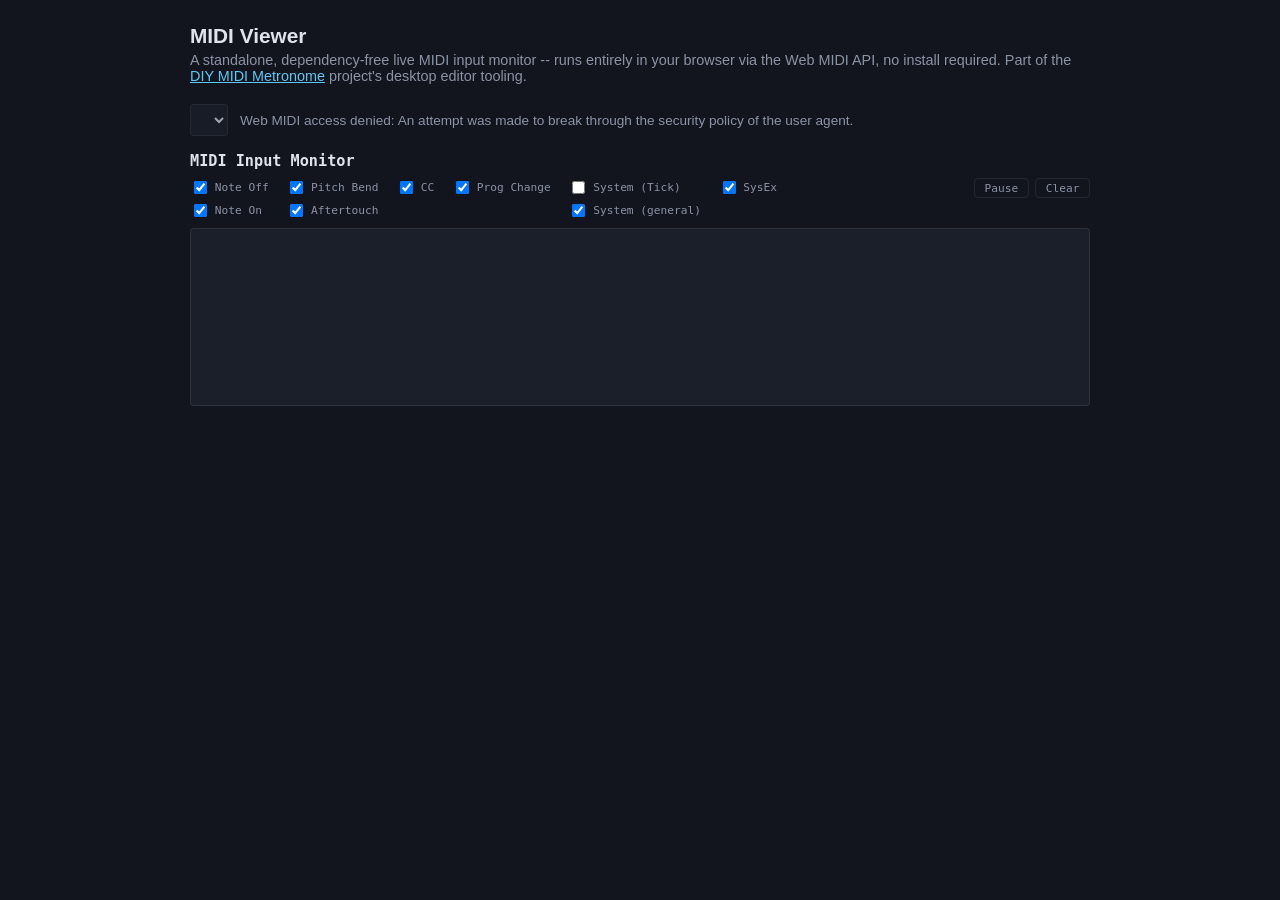
==== software/midi-viewer/index.html @ 2151f922 "Split repo into documentation site + open-source MIDI Viewer demo Moves the Hugo build-log site into" ====
<!doctype html>
<html lang="en">
<head>
  <meta charset="utf-8" />
  <meta name="viewport" content="width=device-width, initial-scale=1" />
  <title>MIDI Viewer</title>
  <link rel="stylesheet" href="midi-monitor.css" />
  <style>
    body {
      margin: 0;
      padding: 1.5rem;
      background: #12151d;
      color: #dfe3ea;
      font-family: -apple-system, BlinkMacSystemFont, "Segoe UI", sans-serif;
    }
    .wrap {
      max-width: 900px;
      margin: 0 auto;
    }
    h1 {
      font-size: 1.3rem;
      margin: 0 0 0.25rem;
    }
    p.lede {
      color: #8b93a7;
      margin: 0 0 1.25rem;
      font-size: 0.9rem;
    }
    .controls {
      display: flex;
      align-items: center;
      gap: 0.75rem;
      margin-bottom: 1rem;
    }
    select {
      font: inherit;
      background: #1b1f2a;
      color: #dfe3ea;
      border: 1px solid rgba(255, 255, 255, 0.08);
      border-radius: 4px;
      padding: 0.35rem 0.5rem;
    }
    #status {
      font-size: 0.85rem;
      color: #8b93a7;
    }
  </style>
</head>
<body>
  <div class="wrap">
    <h1>MIDI Viewer</h1>
    <p class="lede">
      A standalone, dependency-free live MIDI input monitor -- runs entirely in your browser via
      the Web MIDI API, no install required. Part of the
      <a href="https://github.com/jens-goes-mad/diy-midi-metronome" style="color:#5ec8f8">DIY MIDI Metronome</a>
      project's desktop editor tooling.
    </p>

    <div class="controls">
      <select id="inputSelect"></select>
      <span id="status"></span>
    </div>

    <div id="midiMonitor"></div>
  </div>

  <script src="midi-monitor.js"></script>
  <script src="web-midi-bridge.js"></script>
</body>
</html>
---- software/midi-viewer/midi-monitor.css ----
/* Manual copy from the private DIY-MIDI-METRONOME repo's
   EDITOR/frontend/components/midi-monitor.css -- port fixes there by hand. */

/* Self-contained styling for MidiMonitor -- no Bootstrap/framework classes
   used in the component's own generated markup (see midi-monitor.js), so
   this file is the only styling dependency. Dark by default to match this
   project's theme; override the custom properties below to reuse
   elsewhere (e.g. a light-themed host app). */

.mm {
  --mm-bg: #1b1f2a;
  --mm-border: rgba(255, 255, 255, 0.08);
  --mm-text: #dfe3ea;
  --mm-muted: #8b93a7;
  --mm-accent: #5ec8f8;

  display: flex;
  flex-direction: column;
  gap: 0.5rem;
  font-family: ui-monospace, "SF Mono", Menlo, monospace;
}

.mm-header {
  display: flex;
  align-items: center;
  justify-content: space-between;
  gap: 0.75rem;
}

.mm-header:empty {
  display: none;
}

.mm-title {
  margin: 0;
  font-size: 0.95rem;
  font-weight: 600;
  color: var(--mm-text);
}

.mm-filters {
  display: flex;
  flex-wrap: wrap;
  align-items: flex-start;
  gap: 0.3rem 1.1rem;
  font-size: 0.7rem;
  color: var(--mm-muted);
}

.mm-filter-col {
  display: flex;
  flex-direction: column;
  gap: 0.25rem;
}

.mm-filters label {
  display: flex;
  align-items: center;
  gap: 0.3rem;
  cursor: pointer;
  user-select: none;
  white-space: nowrap;
}

.mm-filters input[type="checkbox"] {
  cursor: pointer;
}

.mm-buttons {
  display: flex;
  align-items: flex-start;
  gap: 0.4rem;
  margin-left: auto;
}

.mm-pause-btn,
.mm-clear-btn {
  font: inherit;
  font-size: 0.7rem;
  color: var(--mm-muted);
  background: transparent;
  border: 1px solid var(--mm-border);
  border-radius: 4px;
  padding: 0.15rem 0.6rem;
  cursor: pointer;
}

.mm-pause-btn:hover,
.mm-clear-btn:hover {
  color: var(--mm-text);
  border-color: var(--mm-accent);
}

.mm-pause-btn--active {
  color: var(--mm-bg);
  background: var(--mm-accent);
  border-color: var(--mm-accent);
}

.mm-log {
  flex-grow: 1;
  font-size: 0.8rem;
  color: var(--mm-text);
  background: var(--mm-bg);
  border: 1px solid var(--mm-border);
  border-radius: 4px;
  padding: 0.5rem;
  overflow-y: auto;
  min-height: 160px;
}

.mm-event {
  white-space: pre-wrap;
  word-break: break-word;
  line-height: 1.4;
}

/* One rule per category -- toggled by MidiMonitor adding/removing
   mm-hide-<category> on .mm-log itself, so filtering is pure CSS with no
   re-render needed (unchecking a filter hides matching past events too,
   not just future ones). */
.mm-log.mm-hide-noteOn .mm-cat-noteOn,
.mm-log.mm-hide-noteOff .mm-cat-noteOff,
.mm-log.mm-hide-cc .mm-cat-cc,
.mm-log.mm-hide-programChange .mm-cat-programChange,
.mm-log.mm-hide-pitchBend .mm-cat-pitchBend,
.mm-log.mm-hide-aftertouch .mm-cat-aftertouch,
.mm-log.mm-hide-system .mm-cat-system,
.mm-log.mm-hide-systemTick .mm-cat-systemTick,
.mm-log.mm-hide-sysex .mm-cat-sysex {
  display: none;
}
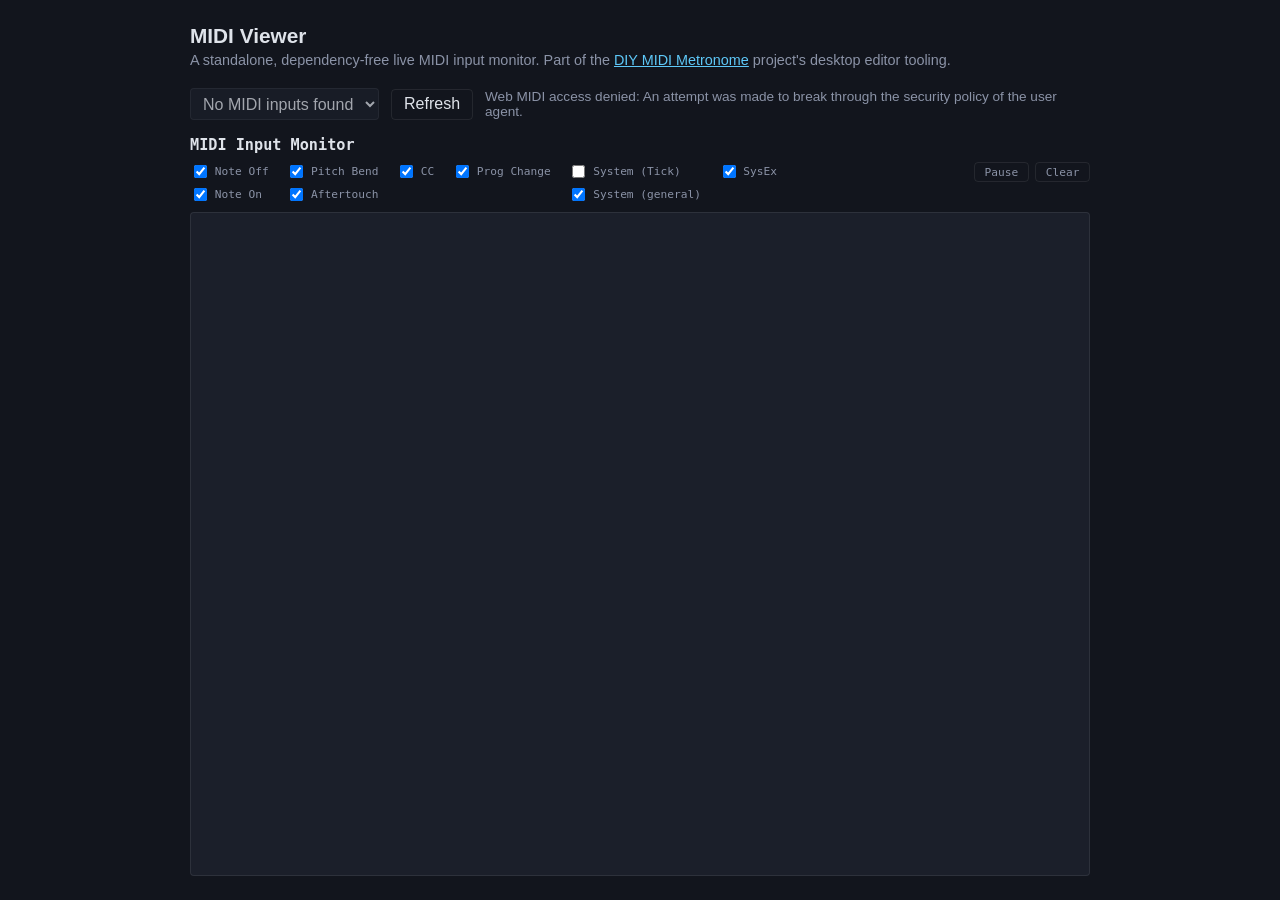
==== commit 85531096: "Add native MIDI Viewer app for macOS/Linux/Windows Web MIDI API isn't available in WebKit (macOS/Lin" ====
--- a/software/midi-viewer/index.html
+++ b/software/midi-viewer/index.html
@@ -6,16 +6,33 @@
   <title>MIDI Viewer</title>
   <link rel="stylesheet" href="midi-monitor.css" />
   <style>
+    html, body {
+      height: 100%;
+      margin: 0;
+    }
     body {
-      margin: 0;
       padding: 1.5rem;
       background: #12151d;
       color: #dfe3ea;
       font-family: -apple-system, BlinkMacSystemFont, "Segoe UI", sans-serif;
+      box-sizing: border-box;
+      display: flex;
+      overflow: hidden;
     }
+    /* Height/flex chain down to #midiMonitor so its .mm-log (midi-monitor.css)
+       can actually flex-grow into the available space instead of collapsing
+       to its min-height -- only .mm-log itself scrolls (overflow-y: auto). */
     .wrap {
       max-width: 900px;
+      width: 100%;
       margin: 0 auto;
+      display: flex;
+      flex-direction: column;
+      min-height: 0;
+    }
+    #midiMonitor {
+      flex: 1 1 auto;
+      min-height: 0;
     }
     h1 {
       font-size: 1.3rem;
@@ -40,6 +57,18 @@
       border-radius: 4px;
       padding: 0.35rem 0.5rem;
     }
+    button#refreshBtn {
+      font: inherit;
+      color: #dfe3ea;
+      background: transparent;
+      border: 1px solid rgba(255, 255, 255, 0.08);
+      border-radius: 4px;
+      padding: 0.35rem 0.75rem;
+      cursor: pointer;
+    }
+    button#refreshBtn:hover {
+      border-color: #5ec8f8;
+    }
     #status {
       font-size: 0.85rem;
       color: #8b93a7;
@@ -50,14 +79,14 @@
   <div class="wrap">
     <h1>MIDI Viewer</h1>
     <p class="lede">
-      A standalone, dependency-free live MIDI input monitor -- runs entirely in your browser via
-      the Web MIDI API, no install required. Part of the
+      A standalone, dependency-free live MIDI input monitor. Part of the
       <a href="https://github.com/jens-goes-mad/diy-midi-metronome" style="color:#5ec8f8">DIY MIDI Metronome</a>
       project's desktop editor tooling.
     </p>
 
     <div class="controls">
       <select id="inputSelect"></select>
+      <button id="refreshBtn" type="button">Refresh</button>
       <span id="status"></span>
     </div>
 
@@ -66,5 +95,6 @@
 
   <script src="midi-monitor.js"></script>
   <script src="web-midi-bridge.js"></script>
+  <script src="viewer-glue.js"></script>
 </body>
 </html>
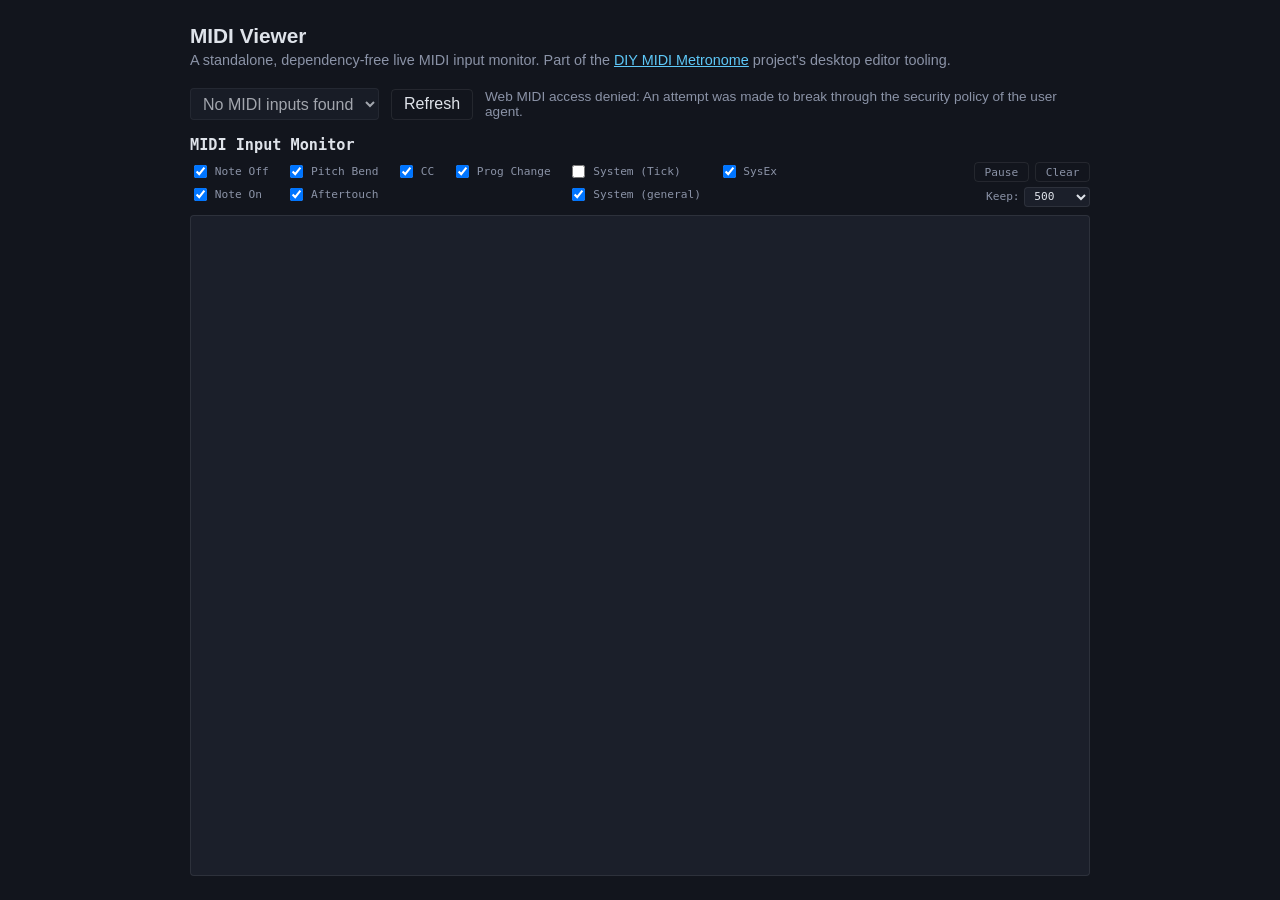
==== commit b181775d: "Merge ESP32-S3 page into Hardware landing, fix repo links, fix code-block rendering - Hardware secti" ====
--- a/software/midi-viewer/index.html
+++ b/software/midi-viewer/index.html
@@ -80,7 +80,7 @@
     <h1>MIDI Viewer</h1>
     <p class="lede">
       A standalone, dependency-free live MIDI input monitor. Part of the
-      <a href="https://github.com/jens-goes-mad/diy-midi-metronome" style="color:#5ec8f8">DIY MIDI Metronome</a>
+      <a href="https://github.com/jens-goes-mad/diy-midi-metronome.public" style="color:#5ec8f8">DIY MIDI Metronome</a>
       project's desktop editor tooling.
     </p>
 
--- a/software/midi-viewer/midi-monitor.css
+++ b/software/midi-viewer/midi-monitor.css
@@ -66,11 +66,37 @@
   cursor: pointer;
 }
 
+.mm-controls {
+  display: flex;
+  flex-direction: column;
+  align-items: flex-end;
+  gap: 0.3rem;
+  margin-left: auto;
+}
+
 .mm-buttons {
   display: flex;
   align-items: flex-start;
   gap: 0.4rem;
-  margin-left: auto;
+}
+
+.mm-maxevents {
+  display: flex;
+  align-items: center;
+  gap: 0.3rem;
+  font-size: 0.7rem;
+  color: var(--mm-muted);
+}
+
+.mm-maxevents select {
+  font: inherit;
+  font-size: 0.7rem;
+  color: var(--mm-text);
+  background: var(--mm-bg);
+  border: 1px solid var(--mm-border);
+  border-radius: 4px;
+  padding: 0.1rem 0.3rem;
+  cursor: pointer;
 }
 
 .mm-pause-btn,
